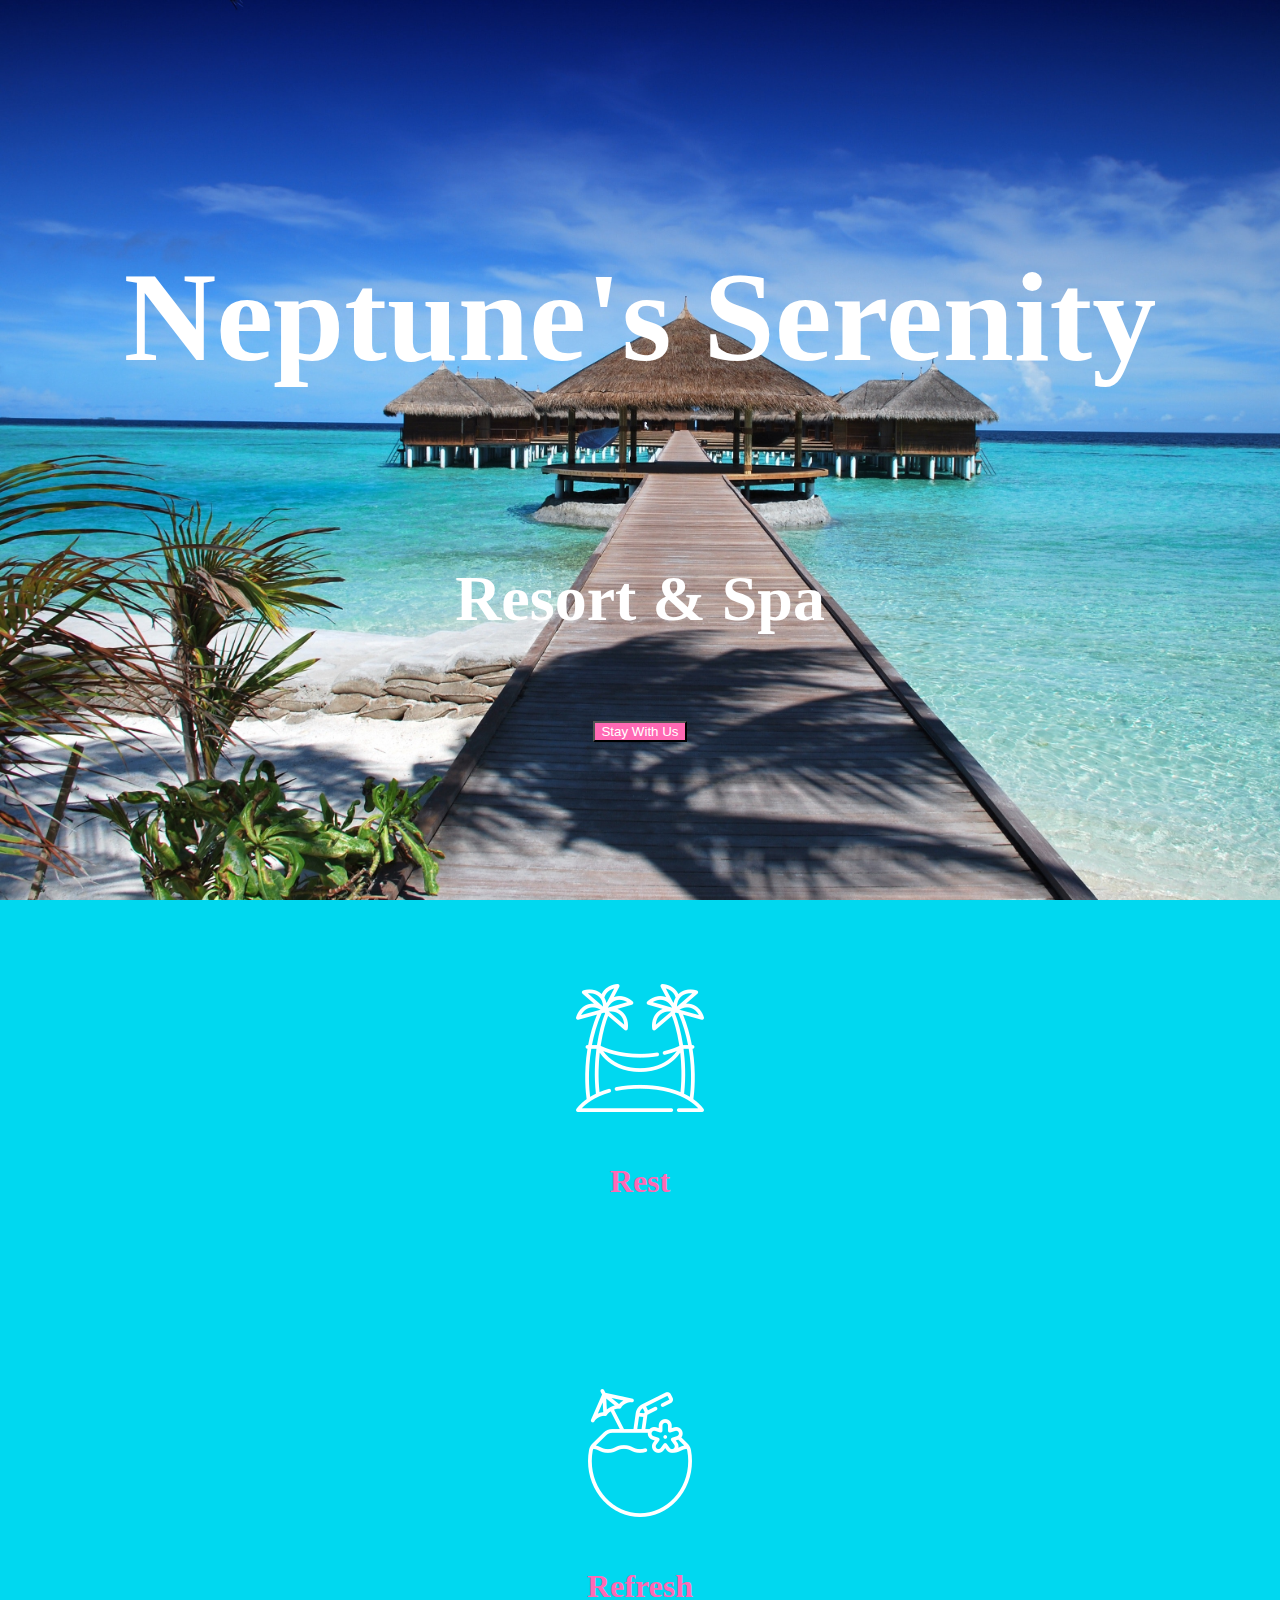
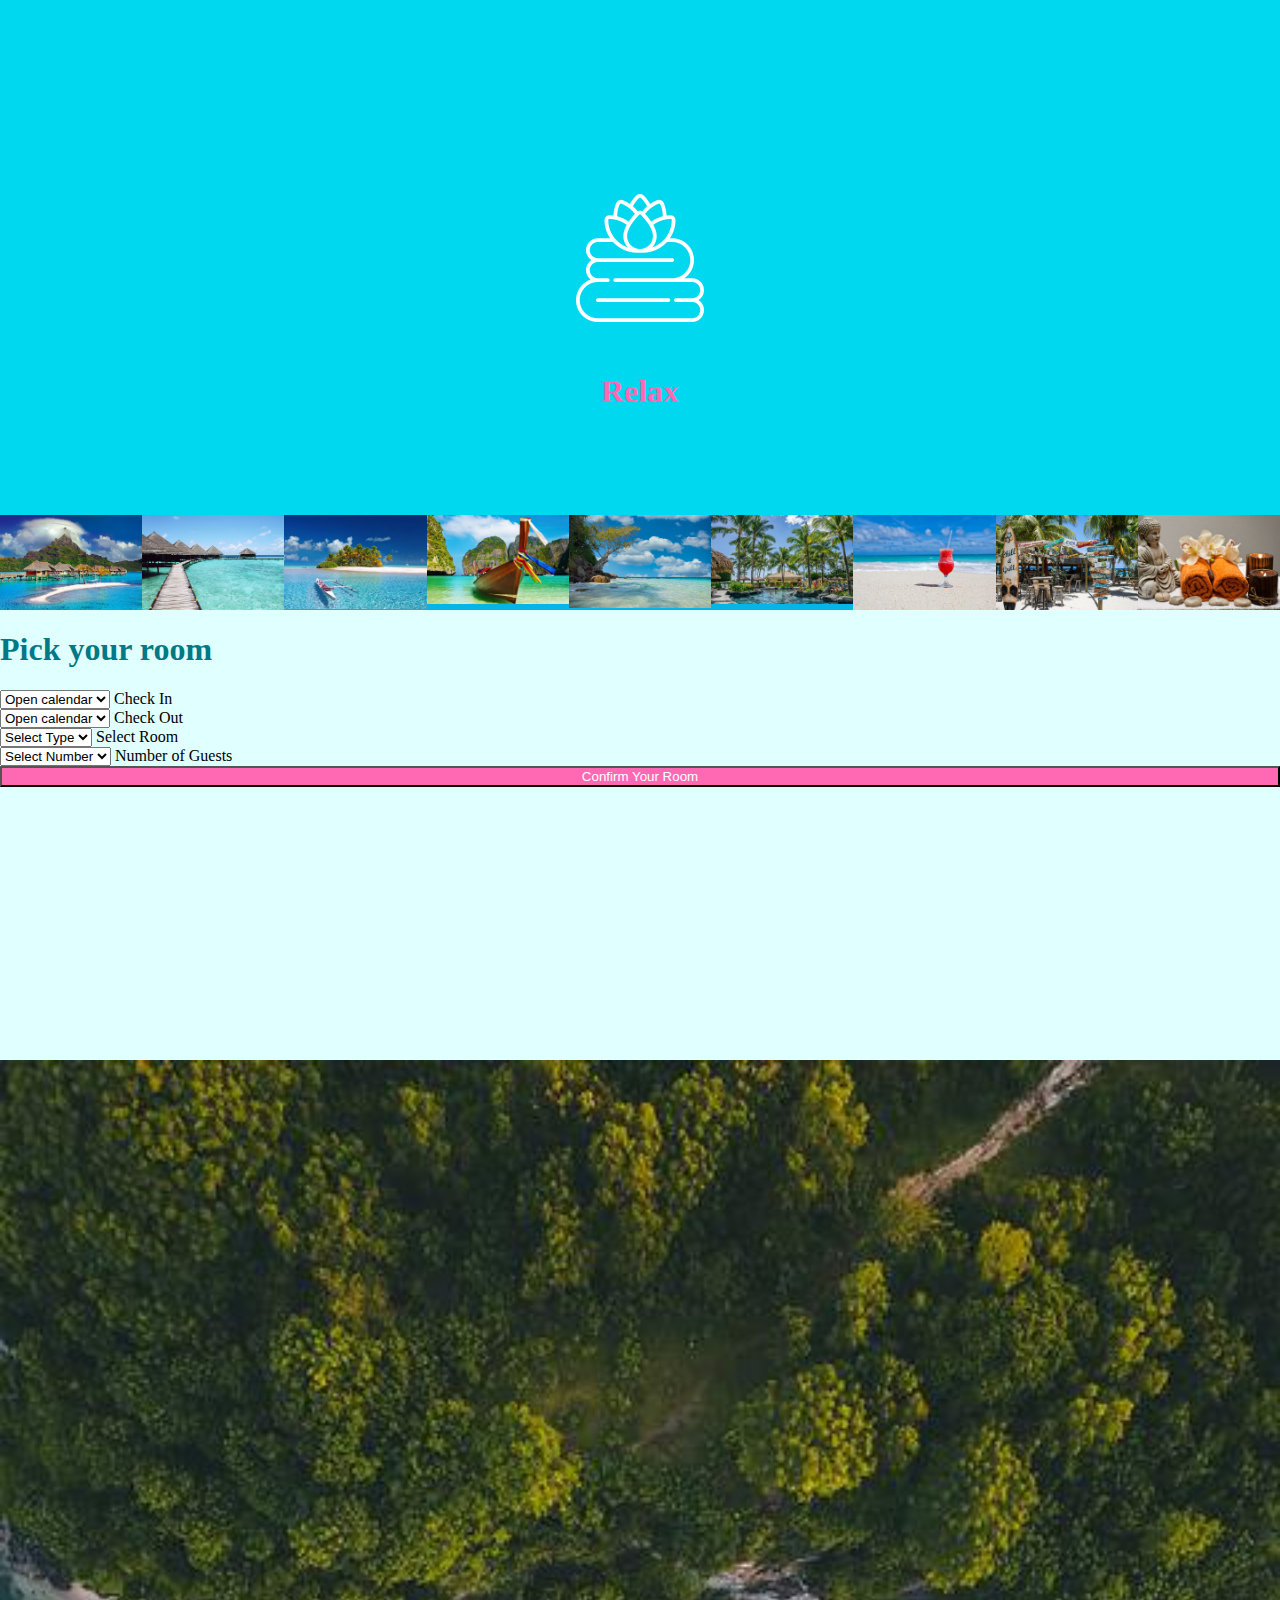
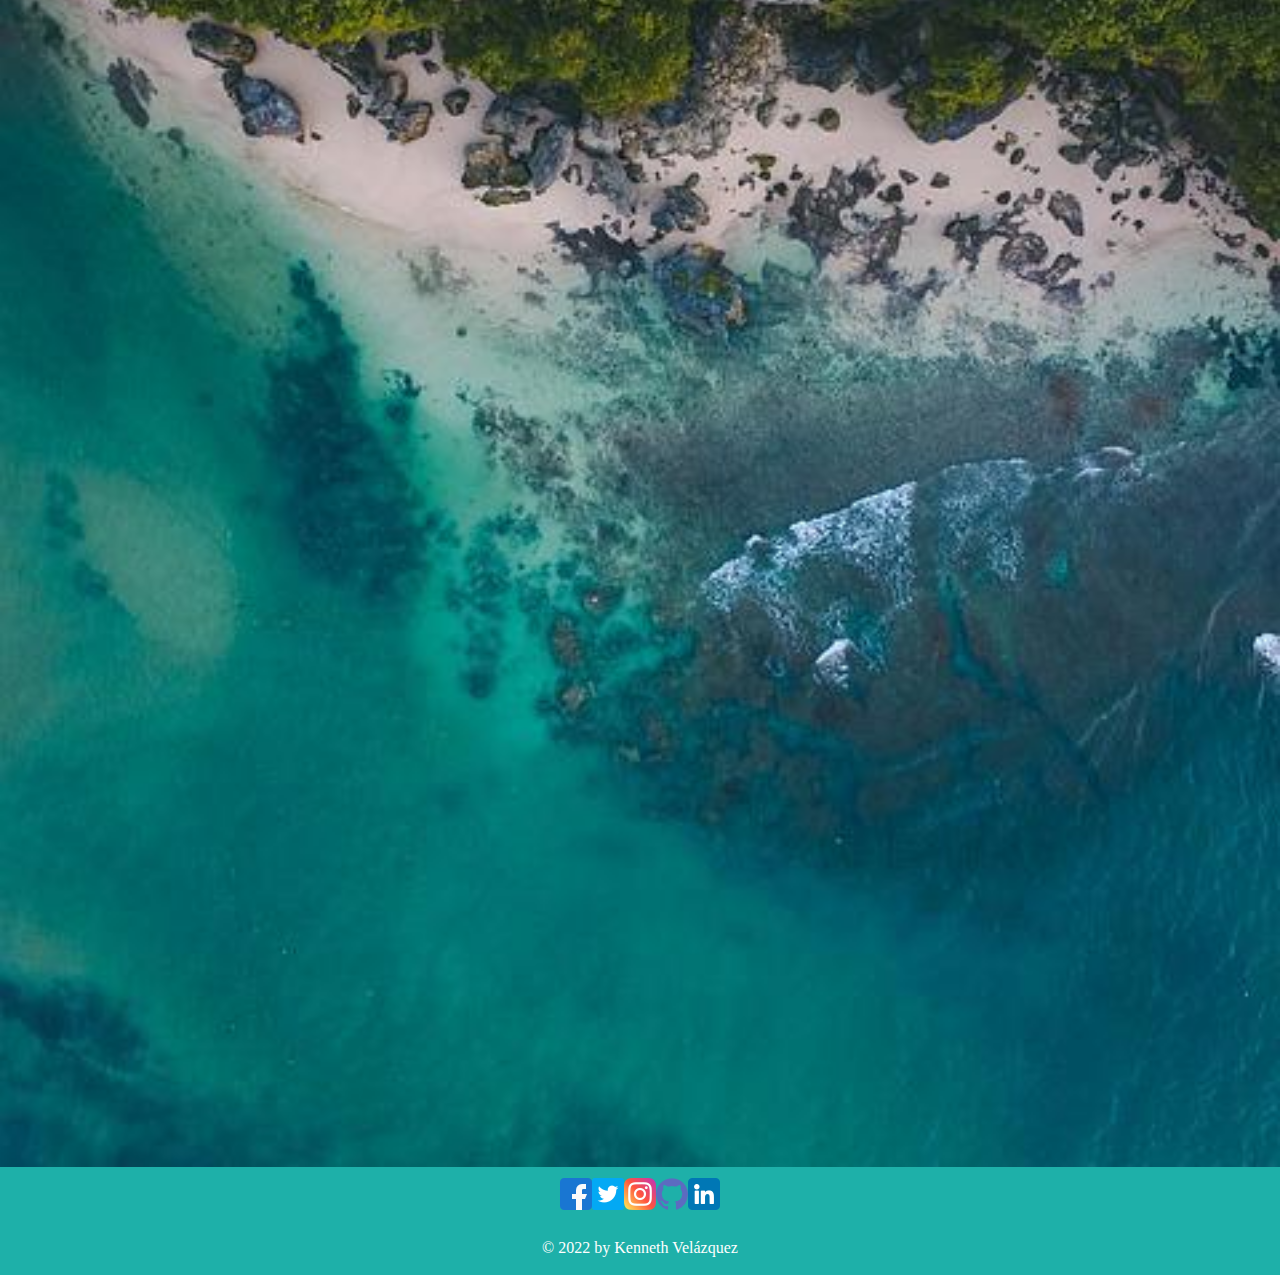
==== index.html @ 4876cb0b "First commit" ====
<!DOCTYPE html>
<html lang="en">
<head>
    <meta charset="UTF-8">
    <meta http-equiv="X-UA-Compatible" content="IE=edge">
    <meta name="viewport" content="width=device-width, initial-scale=1.0">
    <title>Neptune's Serenity</title>
    <link href="https://cdn.jsdelivr.net/npm/bootstrap@5.1.3/dist/css/bootstrap.min.css" rel="stylesheet" integrity="sha384-1BmE4kWBq78iYhFldvKuhfTAU6auU8tT94WrHftjDbrCEXSU1oBoqyl2QvZ6jIW3" crossorigin="anonymous">
    <link rel="icon" href="beach-ball.png">
    <link rel="stylesheet" href="landing-page.css">
</head>
<body>
    <div class="container-fluid">
        <div class="row">

            <!-- Header Column -->

            <div class="col-md-12 text-center container-header" style="background-color: #21DBFD;">
                <h1 class="main-title">Neptune's Serenity</h1>
                <h4 class="main-title">Resort & Spa</h4>
                <button type="button" class="btn btn-outline btn-lg" style="background-color: #FF69B4; color: #fff;">Stay With Us</button>
            </div>

            <!-- Info Column -->

            <div class="col-md-4 container-info" style="background-color: #00D8F0;">
                <figure>
                    <img class="img-responsive img-fluid info-img" src="hammock.png" alt="hammock";>
                        <figcaption>
                            <h1>Rest</h1>
                        </figcaption>
                </figure>
            </div>
            <div class="col-md-4 container-info" style="background-color: #00D8F0;">
                <figure>
                    <img class="img-responsive img-fluid info-img" src="coconut.png" alt="coconut-drink";>
                        <figcaption>
                            <h1>Refresh</h1>
                        </figcaption>
                </figure>
            </div>
            <div class="col-md-4 container-info" style="background-color: #00D8F0;">
                <figure>
                    <img class="img-responsive img-fluid info-img" src="towel.png" alt="towel-and-flower";>
                        <figcaption>
                            <h1>Relax</h1>
                        </figcaption>
                </figure>
            </div>

            <!-- Images Columns -->
            
            <div class="row container-grid" style="background-color: #05B5E6;">
                <div class="col-lg-4 col-md-5 container-grid";>
                    <a href="bora-bora-g76e0ad6ea_640.jpeg">
                        <img class="img-responsive img-fluid img-thumbnail" src="bora-bora-g76e0ad6ea_640.jpeg" alt="beach-mountains" style="max-width: 100%; height: auto;"> 
                    </a>
                </div>
                <div class="col-lg-4 col-md-5 container-grid";>
                    <a href="paradise-ge5d91d40d_640.jpeg">
                        <img class="img-responsive img-fluid img-thumbnail" src="paradise-ge5d91d40d_640.jpeg" alt="resort-side" style="max-width: 100%; height: auto;">
                    </a>
                </div>
                <div class="col-lg-4 col-md-5 container-grid";>
                    <a href="hd-wallpaper-g39de40fa4_640.jpeg">
                        <img class="img-responsive img-fluid img-thumbnail" src="hd-wallpaper-g39de40fa4_640.jpeg" alt="kayak-each" style="max-width: 100%; height: auto;"> 
                    </a>
                </div>
                <div class="col-lg-4 col-md-5 container-grid";>
                    <a href="bay-gb43e72523_640.jpeg">
                        <img class="img-responsive img-fluid img-thumbnail" src="bay-gb43e72523_640.jpeg" alt="beach-boat" style="max-width: 100%; height: auto;">
                    </a>    
                </div>
                <div class="col-lg-4 col-md-5 container-grid";>
                    <a href="beach-g722b8c915_640.jpeg">
                        <img class="img-responsive img-fluid img-thumbnail" src="beach-g722b8c915_640.jpeg" alt="tree-on-the-beach" style="max-width: 100%; height: auto;">
                    </a>
                </div>
                <div class="col-lg-4 col-md-5 container-grid";>
                    <a href="hawaii-g84ab409d5_640.jpeg">
                        <img class="img-responsive img-fluid img-thumbnail" src="hawaii-g84ab409d5_640.jpeg" alt="resort-pool" style="max-width: 100%; height: auto;">
                    </a>     
                </div>
                <div class="col-lg-4 col-md-5 container-grid";>
                    <a href="drink-g2a85925ca_640.jpeg">
                        <img class="img-responsive img-fluid img-thumbnail" src="drink-g2a85925ca_640.jpeg" alt="drink-on-the-beach" style="max-width: 100%; height: auto;">
                    </a>    
                </div>
                <div class="col-lg-4 col-md-5 container-grid";>
                    <a href="willemstad-g0ca1fe313_640.jpeg">
                        <img class="img-responsive img-fluid img-thumbnail" src="willemstad-g0ca1fe313_640.jpeg" alt="beach-bar" style="max-width: 100%; height: auto;">
                    </a>        
                </div>
                <div class="col-lg-4 col-md-5 container-grid";>
                    <a href="wellness-gf33c50922_640.jpeg">
                        <img class="img-responsive img-fluid img-thumbnail" src="wellness-gf33c50922_640.jpeg" alt="towels-and-buddha" style="max-width: 100%; height: auto;">
                    </a>
                </div>
                
            </div>

            <!-- Form Columns -->

            <div class="col-md-6 container-form" style="background-color: #E0FFFF;">
                <h1 style="color: #007986;">Pick your room</h1>

                <div class="form-floating form-labels">
                    <select class="form-select" id="floatingSelect" aria-label="Floating label select example">
                      <option selected>Open calendar</option>
                      <option value="1">One</option>
                      <option value="2">Two</option>
                      <option value="3">Three</option>
                    </select>
                    <label for="floatingSelect">Check In</label>
                </div>
                <div class="form-floating form-labels">
                    <select class="form-select" id="floatingSelect" aria-label="Floating label select example">
                      <option selected>Open calendar</option>
                      <option value="1">One</option>
                      <option value="2">Two</option>
                      <option value="3">Three</option>
                    </select>
                    <label for="floatingSelect">Check Out</label>
                </div>
                <div class="form-floating form-labels">
                    <select class="form-select" id="floatingSelect" aria-label="Floating label select example">
                      <option selected>Select Type</option>
                      <option value="1">One</option>
                      <option value="2">Two</option>
                      <option value="3">Three</option>
                    </select>
                    <label for="floatingSelect">Select Room</label>
                </div>
                <div class="form-floating form-labels">
                    <select class="form-select" id="floatingSelect" aria-label="Floating label select example">
                      <option selected>Select Number</option>
                      <option value="1">One</option>
                      <option value="2">Two</option>
                      <option value="3">Three</option>
                    </select>
                    <label for="floatingSelect">Number of Guests</label>
                </div>
                <button type="button" class="btn btn-lg" style="background-color: #FF69B4; color: #fff;">Confirm Your Room</button>
            </div>
            <div class="col-md-6 container-form";>
                <img src="water-gc2cbdf303_640.jpeg" alt="beach-portrait" style="min-height: 50%;">
            </div>
            
            <!-- Footer Column -->

            <div class="col-md-12 container-footer" style="background-color: #1EB0A9;">
                <a href="#">
                    <img class="img-responsive img-fluid img-icon" src="facebook.png" alt="facebook-icon" style="max-width: 100%; height: auto;"> 
                </a>
                
                <a href="#">
                    <img class="img-responsive img-fluid img-icon" src="twitter.png" alt="twitter-icon" style="max-width: 100%; height: auto;"> 
                </a>
                <a href="#">
                    <img class="img-responsive img-fluid img-icon" src="instagram.png" alt="instagram-icon" style="max-width: 100%; height: auto;"> 
                </a>
                <a href="#">
                    <img class="img-responsive img-fluid img-icon" src="github.png" alt="github-icon" style="max-width: 100%; height: auto;"> 
                </a>
                <a href="#">
                    <img class="img-responsive img-fluid img-icon" src="linkedin.png" alt="linkedin-icon" style="max-width: 100%; height: auto;"> 
                </a>  
            </div>
            <div class="col-md-12 container-footer" style="background-color: #1EB0A9;">
                <p>© 2022 by Kenneth Velázquez</p>
            </div>
        </div>
    </div> 
</body>
</html>
---- landing-page.css ----
body, html {
    min-height: 100vh;
    min-width: 100%;
    margin: 0;
}

img {
    width: 100%;
    height: auto;
    object-fit: cover;
    display: flex;
    align-items: center;
}

.container-header {
    background-image: url("mobile-email-template-1.jpeg");
    background-repeat: no-repeat;
    background-attachment: fixed;
    background-size: cover;
    min-height: 100vh;
    color: #fff;
    font-size: 64px;
    display: flex;
    flex-direction: column;
    justify-content: center;
    align-items: center;
}

.container-info {
    min-height: 45vh;
    text-align: center;
    color: #FF69B4;
    display: flex;
    align-items: center;
    justify-content: center;
}

.info-img {
    width: 100%;
    height: auto;
    padding-bottom: 30px;
    object-fit: none;
}

.container-grid {
    margin: 0;
    padding: 0;
    display: flex;
    justify-content: space-around;
    align-content: space-around;
}

.container-form {
    margin: 0;
    padding: 0;
    min-height: 50vh;
    display: flex;
    flex-direction: column;
    align-content: center;
}

.form-labels {
    margin-top: 1;
    padding-top: 4;
}

.container-footer {
    min-height: 6vh;
    color: #fff;
    text-align: center;
    display: flex;
    justify-content: center;
    align-items: center;
}
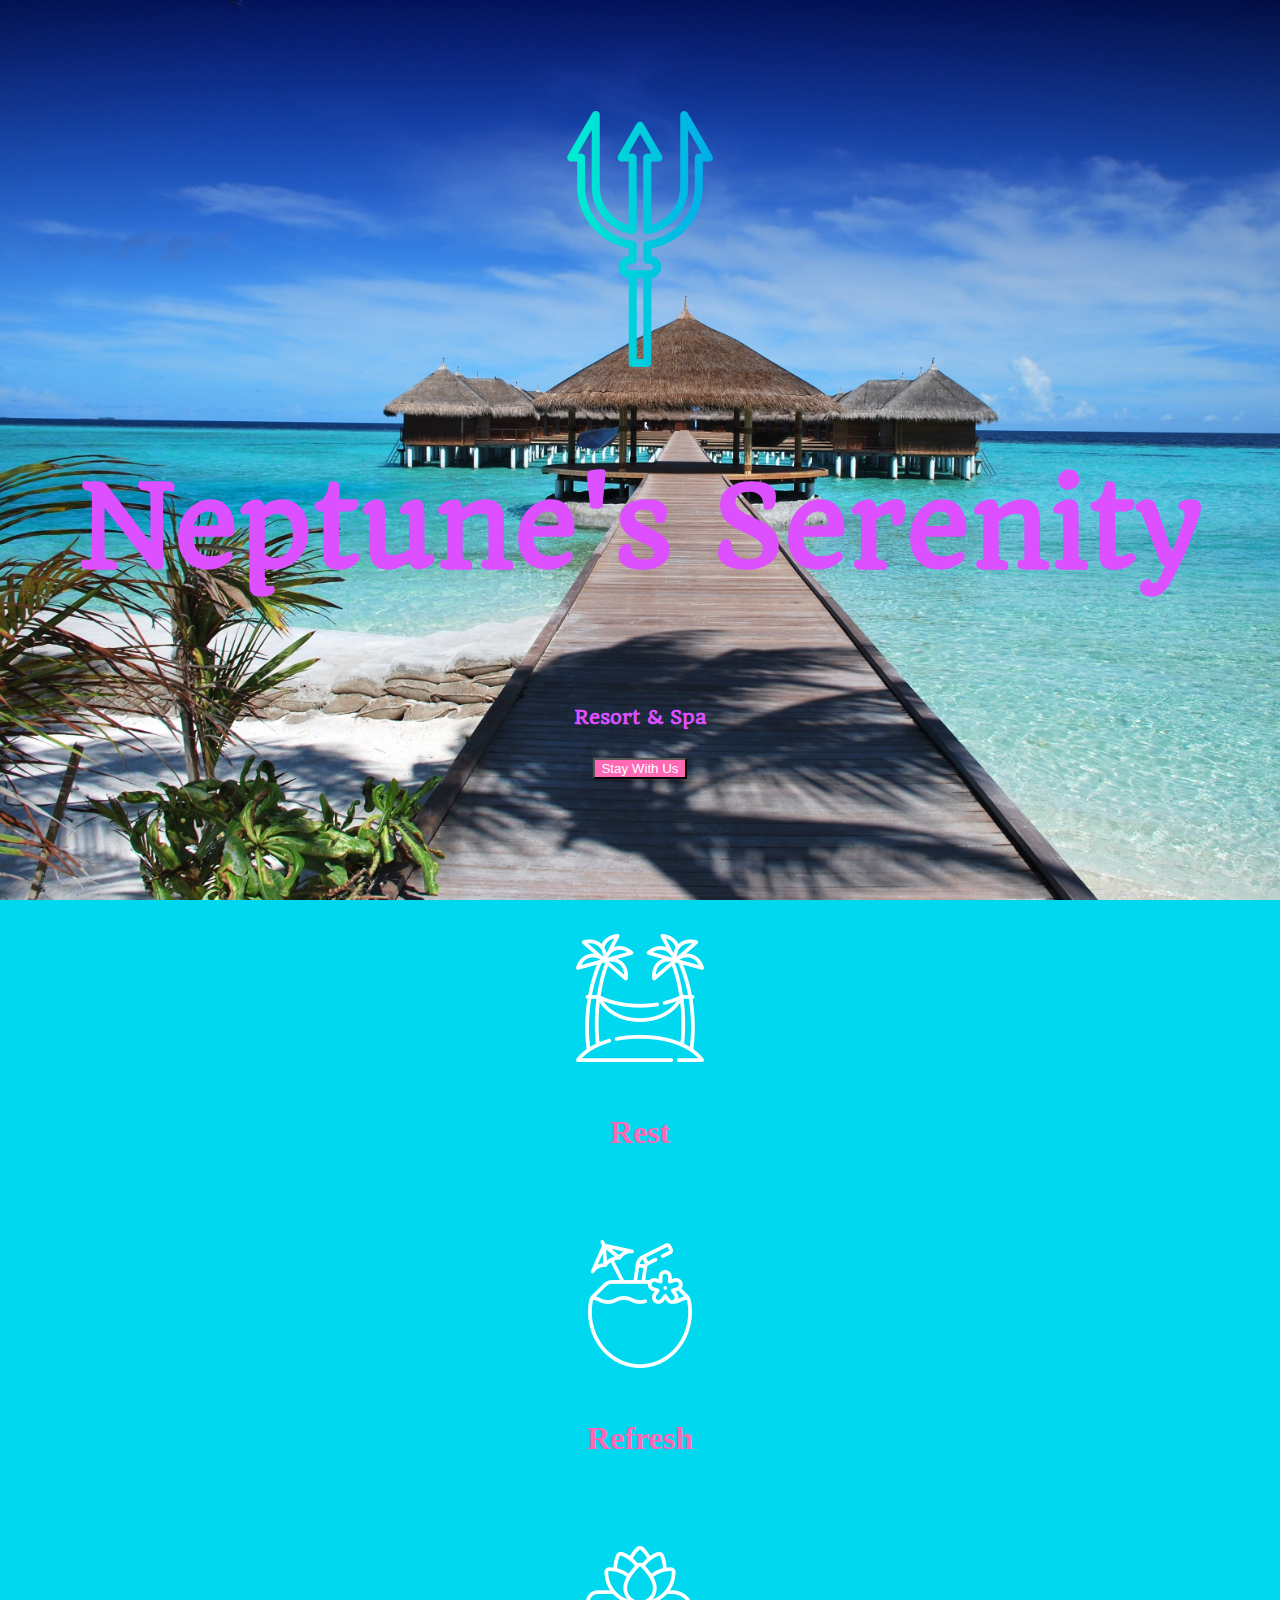
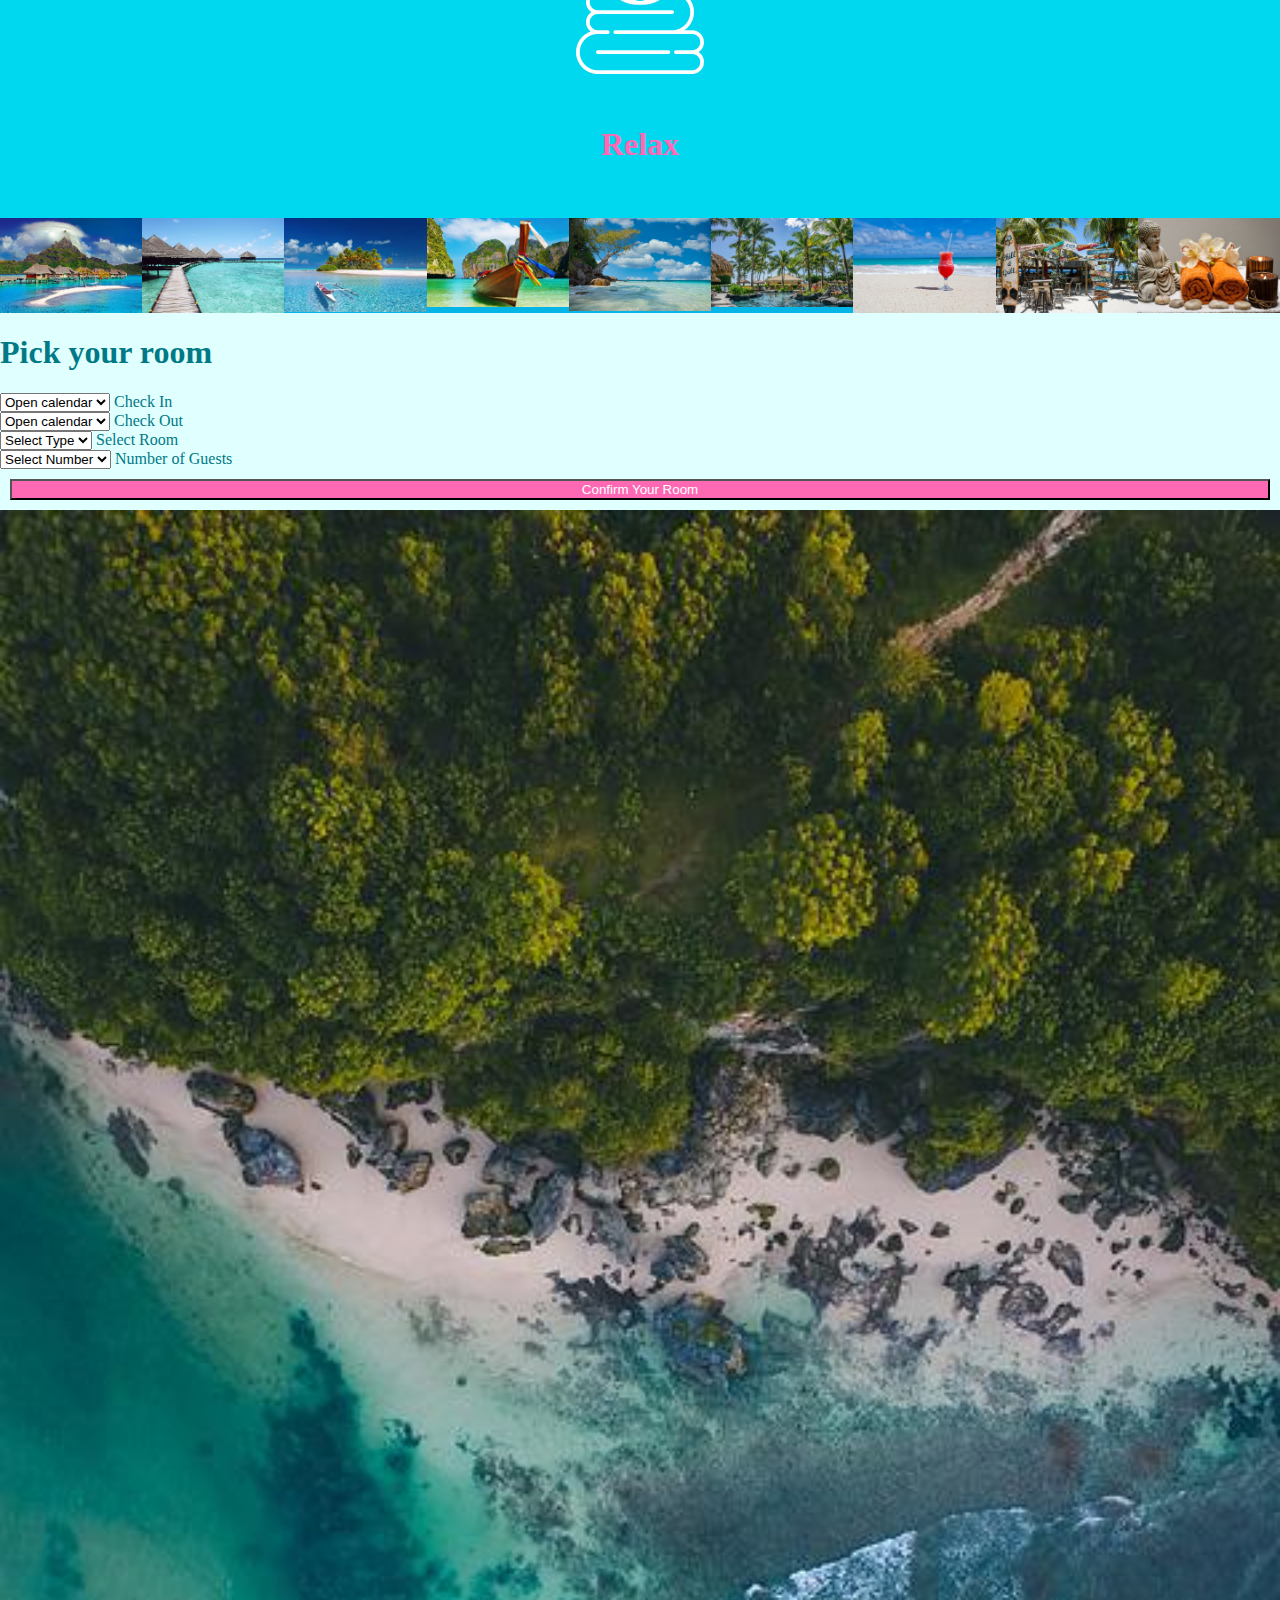
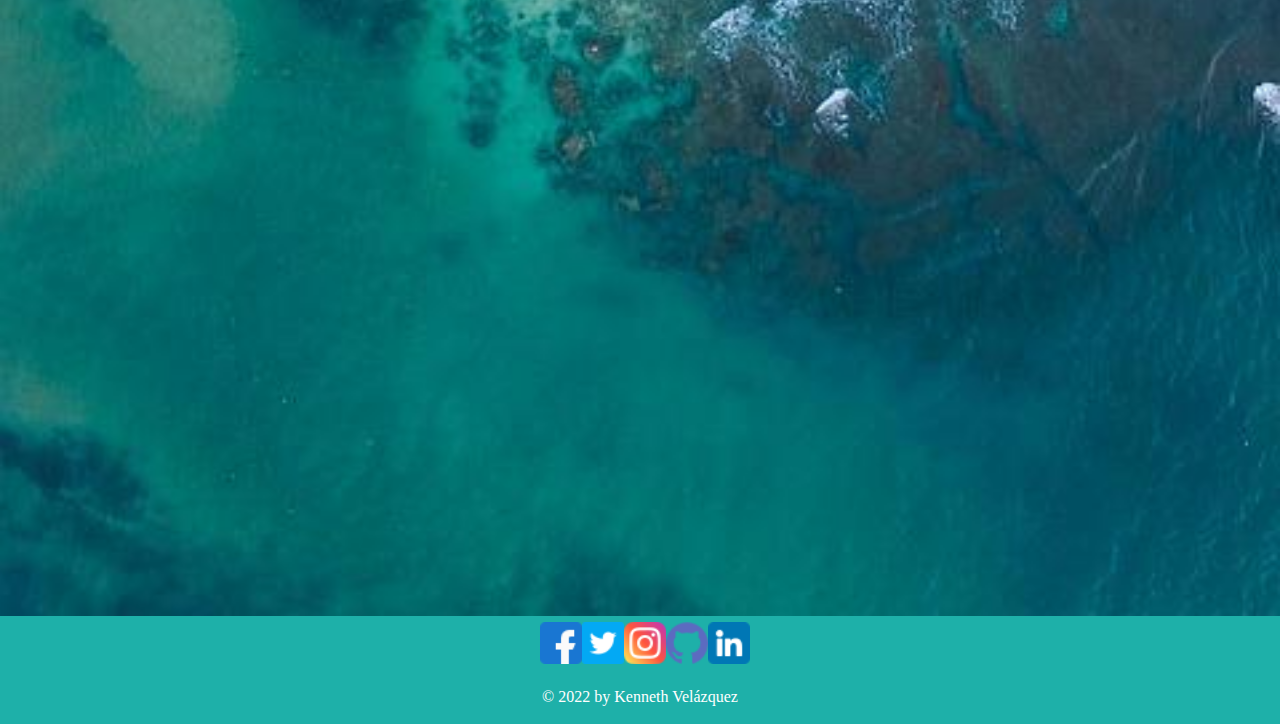
==== commit 20f70d62: "logo added, moved all styles to CSS, img adjustments" ====
--- a/index.html
+++ b/index.html
@@ -6,6 +6,9 @@
     <meta name="viewport" content="width=device-width, initial-scale=1.0">
     <title>Neptune's Serenity</title>
     <link href="https://cdn.jsdelivr.net/npm/bootstrap@5.1.3/dist/css/bootstrap.min.css" rel="stylesheet" integrity="sha384-1BmE4kWBq78iYhFldvKuhfTAU6auU8tT94WrHftjDbrCEXSU1oBoqyl2QvZ6jIW3" crossorigin="anonymous">
+    <link rel="preconnect" href="https://fonts.googleapis.com">
+    <link rel="preconnect" href="https://fonts.gstatic.com" crossorigin>
+    <link href="https://fonts.googleapis.com/css2?family=Quando&display=swap" rel="stylesheet">
     <link rel="icon" href="beach-ball.png">
     <link rel="stylesheet" href="landing-page.css">
 </head>
@@ -15,15 +18,16 @@
 
             <!-- Header Column -->
 
-            <div class="col-md-12 text-center container-header" style="background-color: #21DBFD;">
-                <h1 class="main-title">Neptune's Serenity</h1>
-                <h4 class="main-title">Resort & Spa</h4>
-                <button type="button" class="btn btn-outline btn-lg" style="background-color: #FF69B4; color: #fff;">Stay With Us</button>
+            <div class="col-md-12 text-center container-header">
+                <img class="img-responsive img-fluid img-logo" src="trident2.png" alt="trident">
+                <h2 class="main-title">Neptune's Serenity</h2>
+                <h3 class="main-title">Resort & Spa</h3>
+                <button type="button" class="btn btn-outline btn-lg">Stay With Us</button>
             </div>
 
             <!-- Info Column -->
 
-            <div class="col-md-4 container-info" style="background-color: #00D8F0;">
+            <div class="col-md-4 container-info">
                 <figure>
                     <img class="img-responsive img-fluid info-img" src="hammock.png" alt="hammock";>
                         <figcaption>
@@ -31,7 +35,7 @@
                         </figcaption>
                 </figure>
             </div>
-            <div class="col-md-4 container-info" style="background-color: #00D8F0;">
+            <div class="col-md-4 container-info">
                 <figure>
                     <img class="img-responsive img-fluid info-img" src="coconut.png" alt="coconut-drink";>
                         <figcaption>
@@ -39,7 +43,7 @@
                         </figcaption>
                 </figure>
             </div>
-            <div class="col-md-4 container-info" style="background-color: #00D8F0;">
+            <div class="col-md-4 container-info">
                 <figure>
                     <img class="img-responsive img-fluid info-img" src="towel.png" alt="towel-and-flower";>
                         <figcaption>
@@ -50,50 +54,50 @@
 
             <!-- Images Columns -->
             
-            <div class="row container-grid" style="background-color: #05B5E6;">
+            <div class="row container-grid">
                 <div class="col-lg-4 col-md-5 container-grid";>
                     <a href="bora-bora-g76e0ad6ea_640.jpeg">
-                        <img class="img-responsive img-fluid img-thumbnail" src="bora-bora-g76e0ad6ea_640.jpeg" alt="beach-mountains" style="max-width: 100%; height: auto;"> 
+                        <img class="img-responsive img-fluid img-thumbnail" src="bora-bora-g76e0ad6ea_640.jpeg" alt="beach-mountains"> 
                     </a>
                 </div>
                 <div class="col-lg-4 col-md-5 container-grid";>
                     <a href="paradise-ge5d91d40d_640.jpeg">
-                        <img class="img-responsive img-fluid img-thumbnail" src="paradise-ge5d91d40d_640.jpeg" alt="resort-side" style="max-width: 100%; height: auto;">
+                        <img class="img-responsive img-fluid img-thumbnail" src="paradise-ge5d91d40d_640.jpeg" alt="resort-side">
                     </a>
                 </div>
                 <div class="col-lg-4 col-md-5 container-grid";>
                     <a href="hd-wallpaper-g39de40fa4_640.jpeg">
-                        <img class="img-responsive img-fluid img-thumbnail" src="hd-wallpaper-g39de40fa4_640.jpeg" alt="kayak-each" style="max-width: 100%; height: auto;"> 
+                        <img class="img-responsive img-fluid img-thumbnail" src="hd-wallpaper-g39de40fa4_640.jpeg" alt="kayak-each"> 
                     </a>
                 </div>
                 <div class="col-lg-4 col-md-5 container-grid";>
                     <a href="bay-gb43e72523_640.jpeg">
-                        <img class="img-responsive img-fluid img-thumbnail" src="bay-gb43e72523_640.jpeg" alt="beach-boat" style="max-width: 100%; height: auto;">
+                        <img class="img-responsive img-fluid img-thumbnail" src="bay-gb43e72523_640.jpeg" alt="beach-boat">
                     </a>    
                 </div>
                 <div class="col-lg-4 col-md-5 container-grid";>
                     <a href="beach-g722b8c915_640.jpeg">
-                        <img class="img-responsive img-fluid img-thumbnail" src="beach-g722b8c915_640.jpeg" alt="tree-on-the-beach" style="max-width: 100%; height: auto;">
+                        <img class="img-responsive img-fluid img-thumbnail" src="beach-g722b8c915_640.jpeg" alt="tree-on-the-beach">
                     </a>
                 </div>
                 <div class="col-lg-4 col-md-5 container-grid";>
                     <a href="hawaii-g84ab409d5_640.jpeg">
-                        <img class="img-responsive img-fluid img-thumbnail" src="hawaii-g84ab409d5_640.jpeg" alt="resort-pool" style="max-width: 100%; height: auto;">
+                        <img class="img-responsive img-fluid img-thumbnail" src="hawaii-g84ab409d5_640.jpeg" alt="resort-pool">
                     </a>     
                 </div>
                 <div class="col-lg-4 col-md-5 container-grid";>
                     <a href="drink-g2a85925ca_640.jpeg">
-                        <img class="img-responsive img-fluid img-thumbnail" src="drink-g2a85925ca_640.jpeg" alt="drink-on-the-beach" style="max-width: 100%; height: auto;">
+                        <img class="img-responsive img-fluid img-thumbnail" src="drink-g2a85925ca_640.jpeg" alt="drink-on-the-beach">
                     </a>    
                 </div>
                 <div class="col-lg-4 col-md-5 container-grid";>
                     <a href="willemstad-g0ca1fe313_640.jpeg">
-                        <img class="img-responsive img-fluid img-thumbnail" src="willemstad-g0ca1fe313_640.jpeg" alt="beach-bar" style="max-width: 100%; height: auto;">
+                        <img class="img-responsive img-fluid img-thumbnail" src="willemstad-g0ca1fe313_640.jpeg" alt="beach-bar">
                     </a>        
                 </div>
                 <div class="col-lg-4 col-md-5 container-grid";>
                     <a href="wellness-gf33c50922_640.jpeg">
-                        <img class="img-responsive img-fluid img-thumbnail" src="wellness-gf33c50922_640.jpeg" alt="towels-and-buddha" style="max-width: 100%; height: auto;">
+                        <img class="img-responsive img-fluid img-thumbnail" src="wellness-gf33c50922_640.jpeg" alt="towels-and-buddha">
                     </a>
                 </div>
                 
@@ -101,8 +105,8 @@
 
             <!-- Form Columns -->
 
-            <div class="col-md-6 container-form" style="background-color: #E0FFFF;">
-                <h1 style="color: #007986;">Pick your room</h1>
+            <div class="col-md-6 container-form">
+                <h1>Pick your room</h1>
 
                 <div class="form-floating form-labels">
                     <select class="form-select" id="floatingSelect" aria-label="Floating label select example">
@@ -140,33 +144,33 @@
                     </select>
                     <label for="floatingSelect">Number of Guests</label>
                 </div>
-                <button type="button" class="btn btn-lg" style="background-color: #FF69B4; color: #fff;">Confirm Your Room</button>
+                <button type="button" class="btn btn-lg">Confirm Your Room</button>
             </div>
             <div class="col-md-6 container-form";>
-                <img src="water-gc2cbdf303_640.jpeg" alt="beach-portrait" style="min-height: 50%;">
+                <img src="water-gc2cbdf303_640.jpeg" alt="beach-portrait">
             </div>
             
             <!-- Footer Column -->
 
-            <div class="col-md-12 container-footer" style="background-color: #1EB0A9;">
+            <div class="col-md-12 container-footer">
                 <a href="#">
-                    <img class="img-responsive img-fluid img-icon" src="facebook.png" alt="facebook-icon" style="max-width: 100%; height: auto;"> 
+                    <img class="img-responsive img-fluid img-icon" src="facebook.png" alt="facebook-icon"> 
                 </a>
                 
                 <a href="#">
-                    <img class="img-responsive img-fluid img-icon" src="twitter.png" alt="twitter-icon" style="max-width: 100%; height: auto;"> 
+                    <img class="img-responsive img-fluid img-icon" src="twitter.png" alt="twitter-icon"> 
                 </a>
                 <a href="#">
-                    <img class="img-responsive img-fluid img-icon" src="instagram.png" alt="instagram-icon" style="max-width: 100%; height: auto;"> 
+                    <img class="img-responsive img-fluid img-icon" src="instagram.png" alt="instagram-icon"> 
                 </a>
                 <a href="#">
-                    <img class="img-responsive img-fluid img-icon" src="github.png" alt="github-icon" style="max-width: 100%; height: auto;"> 
+                    <img class="img-responsive img-fluid img-icon" src="github.png" alt="github-icon"> 
                 </a>
                 <a href="#">
-                    <img class="img-responsive img-fluid img-icon" src="linkedin.png" alt="linkedin-icon" style="max-width: 100%; height: auto;"> 
+                    <img class="img-responsive img-fluid img-icon" src="linkedin.png" alt="linkedin-icon">
                 </a>  
             </div>
-            <div class="col-md-12 container-footer" style="background-color: #1EB0A9;">
+            <div class="col-md-12 container-footer">
                 <p>© 2022 by Kenneth Velázquez</p>
             </div>
         </div>
--- a/landing-page.css
+++ b/landing-page.css
@@ -18,17 +18,34 @@
     background-attachment: fixed;
     background-size: cover;
     min-height: 100vh;
-    color: #fff;
-    font-size: 64px;
+    background-color: #21DBFD;
+    color: rgb(220, 80, 255);
+    font-family: 'Quando', serif;
     display: flex;
     flex-direction: column;
     justify-content: center;
     align-items: center;
 }
 
+.img-logo {
+    max-width: 20%;
+    height: auto;
+}
+
+.btn-lg {
+    margin: 10px;
+    background-color: #FF69B4;
+    color: #fff;
+}
+
+h2 {
+    font-size: 110px;
+}
+
 .container-info {
-    min-height: 45vh;
+    min-height: 34vh;
     text-align: center;
+    background-color: #00D8F0;
     color: #FF69B4;
     display: flex;
     align-items: center;
@@ -45,6 +62,9 @@
 .container-grid {
     margin: 0;
     padding: 0;
+    background-color: #05B5E6;
+    max-width: 100%;
+    height: auto;
     display: flex;
     justify-content: space-around;
     align-content: space-around;
@@ -54,19 +74,26 @@
     margin: 0;
     padding: 0;
     min-height: 50vh;
+    min-height: 50%;
+    background-color: #E0FFFF;
+    color: #007986;
     display: flex;
     flex-direction: column;
     align-content: center;
 }
 
-.form-labels {
-    margin-top: 1;
-    padding-top: 4;
+.img-icon {
+    padding: 5px;
+    max-width: 100%;
+    height: auto;
 }
 
 .container-footer {
     min-height: 6vh;
+    max-width: 100%;
+    height: auto;
     color: #fff;
+    background-color: #1EB0A9;
     text-align: center;
     display: flex;
     justify-content: center;
